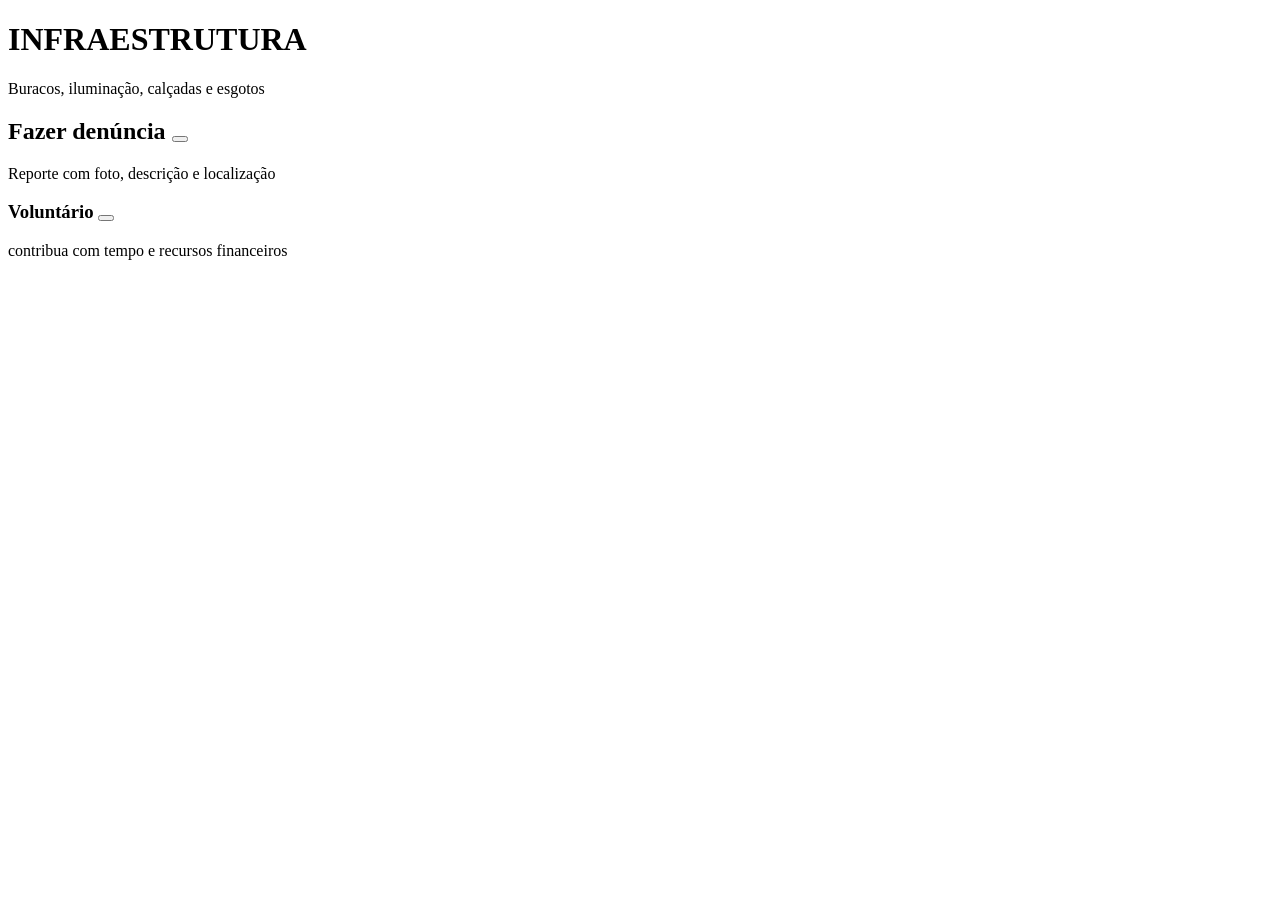
==== index.html @ ccfd2320 "Initial commit: Cidadão Ativo project" ====
<!DOCTYPE html>
<html lang="pt-br">
<head>
    <meta charset="UTF-8">
    <meta name="viewport" content="width=device-width, initial-scale=1.0">
    <title>INFRAESTRUTURA</title>
</head>
<body>
    
    <div class="container">
        <h1>INFRAESTRUTURA</h1>
        <div class="toggle-content"> <hyper
            <p>Buracos, iluminação, calçadas e esgotos</p>
        </div>
        <h2>Fazer denúncia <button class="toggle-btn"></h2>
        <div class="toggle-content">
            <p>Reporte com foto, descrição e localização</p>
        </div>
        <h3>Voluntário <button class="toggle-btn"></button></h3>
        <p> contribua com tempo e recursos financeiros</p>
        <div class="toggle-content">
        
        </div>
        
    </div>

<script>
// Adiciona funcionalidade de toggle para cada botão
document.querySelectorAll('.toggle-btn').forEach(function(btn) {
    btn.addEventListener('click', function() {
        var content = btn.parentElement.nextElementSibling;
        if (content && content.classList.contains('toggle-content')) {
            content.style.display = (content.style.display === 'none') ? '' : 'none';
        }
    });
});
</script>
</body>
</html>
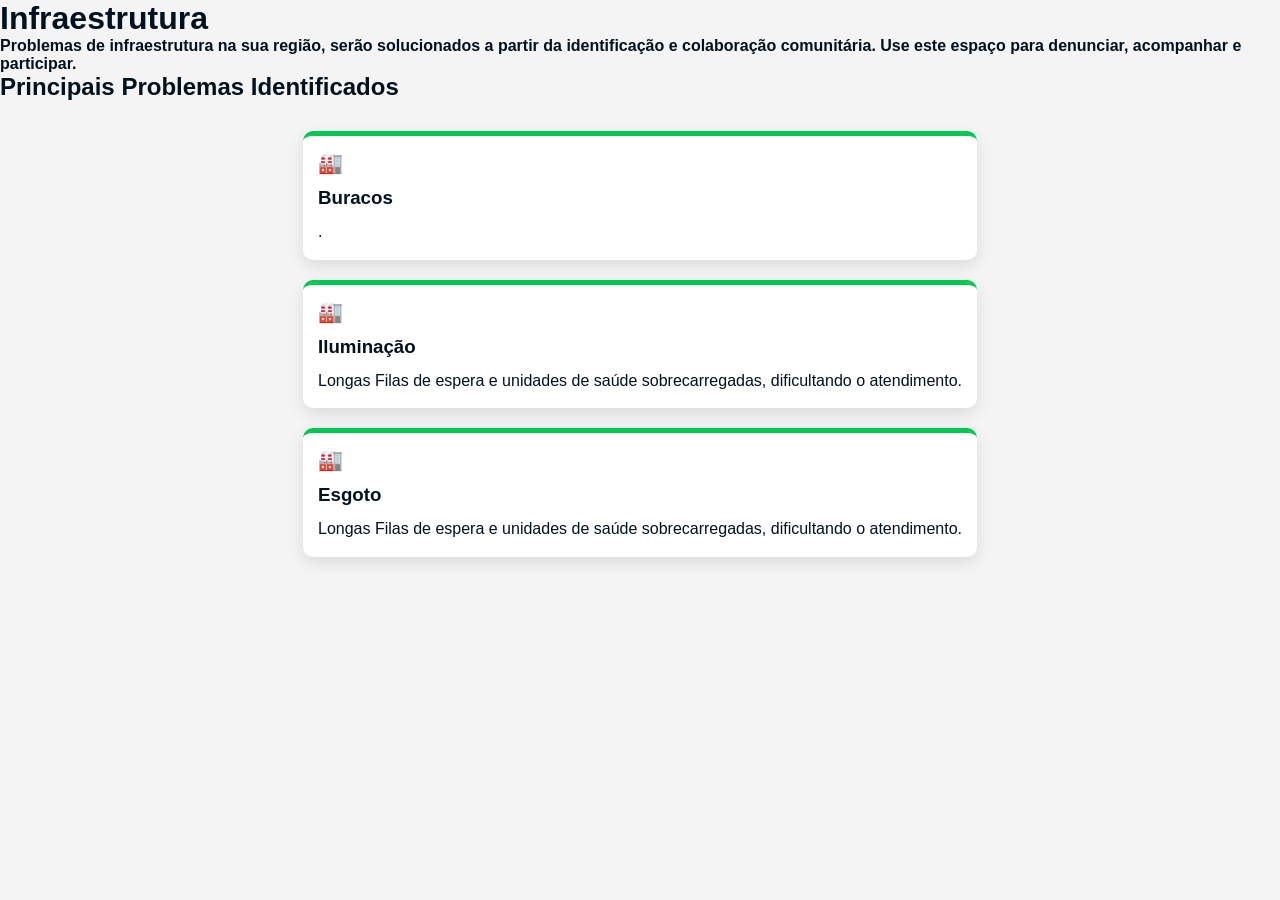
==== commit 2b39d402: "atualização 27-05" ====
--- a/index.html
+++ b/index.html
@@ -4,25 +4,36 @@
     <meta charset="UTF-8">
     <meta name="viewport" content="width=device-width, initial-scale=1.0">
     <title>INFRAESTRUTURA</title>
+    <link rel="stylesheet" href="style.css/Infraestutura.css">
+    
 </head>
-<body>
     
-    <div class="container">
-        <h1>INFRAESTRUTURA</h1>
-        <div class="toggle-content"> <hyper
-            <p>Buracos, iluminação, calçadas e esgotos</p>
-        </div>
-        <h2>Fazer denúncia <button class="toggle-btn"></h2>
-        <div class="toggle-content">
-            <p>Reporte com foto, descrição e localização</p>
-        </div>
-        <h3>Voluntário <button class="toggle-btn"></button></h3>
-        <p> contribua com tempo e recursos financeiros</p>
-        <div class="toggle-content">
+    <body>
+    <h1>Infraestrutura</h1>  
+    <p class="para"> <strong>Problemas de infraestrutura na sua região, serão solucionados a partir da identificação e colaboração comunitária. Use este espaço para denunciar, acompanhar e participar.<p></p></strong></p>
+
+<section class="container-problemas">
+    <h2>Principais Problemas Identificados</h2>
+
+    <div class="cards-grid">
+
         
-        </div>
-        
-    </div>
+         <div class="card-problema">
+            <div class="card-icone">🏭</div>
+            <h3>Buracos</h3>
+            <p>.</p>
+         </div>
+         
+         <div class="card-problema">
+            <div class="card-icone">🏭</div>
+            <h3>Iluminação</h3>
+            <p>Longas Filas de espera e unidades de saúde sobrecarregadas, dificultando o atendimento.</p>
+         </div>
+         <div class="card-problema">
+            <div class="card-icone">🏭</div>
+            <h3>Esgoto</h3>
+            <p>Longas Filas de espera e unidades de saúde sobrecarregadas, dificultando o atendimento.</p>
+         </div>
 
 <script>
 // Adiciona funcionalidade de toggle para cada botão
--- a/style.css/Infraestutura.css
+++ b/style.css/Infraestutura.css
@@ -0,0 +1,137 @@
+*{
+    margin: 0;
+    padding: 0;
+    box-sizing: border-box;
+    font-family: Arial, Helvetica, sans-serif;
+}
+
+body{
+    background-color: #f4f4f4;
+    color: #00111f;
+}
+
+html, body{
+    width: 100%;
+    min-height: 100%;
+}
+
+/* HEADER / NAV */
+header{
+    width: 100%;
+    background: linear-gradient(to right, #00111f, #002b36);
+    display: flex;
+    justify-content: space-between;
+    align-items: center;
+    padding: 18px 60px;
+}
+
+header h1{
+    color: white;
+    font-size: 35px;
+    margin: 0;
+}
+
+header span{
+    color: #00c853;
+}
+
+nav{
+    display: flex;
+    gap: 30px;
+}
+
+nav a{
+    color: white;
+    text-decoration: none;
+    font-size: 18px;
+    transition: 0.3s;
+}
+
+nav a:hover{
+    color: #00c853;
+}
+
+/* CONTEÚDO */
+
+.para{text-align: }
+main{
+    padding: 35px 60px;
+}
+
+.hero-saude{
+    text-align: center;
+    margin-bottom: 35  px;
+}
+
+.hero-saude h2{
+    font-size: 42px;
+    margin-bottom: 20px;
+    color: #00111f;
+}
+
+.hero-saude p{
+    max-width: 900px;
+    margin: 0 auto;
+    line-height: 1.75;
+}
+
+/* CARDS */
+.container-problemas h2{
+    margin-bottom: 30px;
+}
+
+.cards-grid{
+    display: grid;
+    grid-template-columns: repeat(auto-fit, minmax(180px));
+    justify-content: center;
+    gap: 20px;
+}
+
+.card-problema{
+    background-color: white;
+    padding: 15px;
+    border-radius: 10px;
+    border-top: 5px solid #00c853;
+    box-shadow: 0 6px 16px rgba(0,0,0,0.1);
+    transition: 0.3s;
+}
+
+.card-problema:hover{
+    transform: translateY(-5px);
+}
+
+.card-icone{
+    font-size: 20px;
+    margin-bottom: 12px;
+}
+
+.card-problema h3{
+    margin-bottom: 10px;
+}
+
+.card-problema p{
+    line-height: 1.6;
+}
+
+/* BOTÕES */
+.botoes-acoes{
+    margin-top: 40px;
+    display: flex;
+    gap: 20px;
+    justify-content: center;
+}
+
+.btn{
+    background-color: #00c853;
+    color: #00111f;
+    text-decoration: none;
+    padding: 15px 25px;
+    border-radius: 10px;
+    transition: 0.3s;
+    font-weight: bold;
+}
+
+.btn:hover{
+    background-color: #00a844;
+    color: white;
+}
